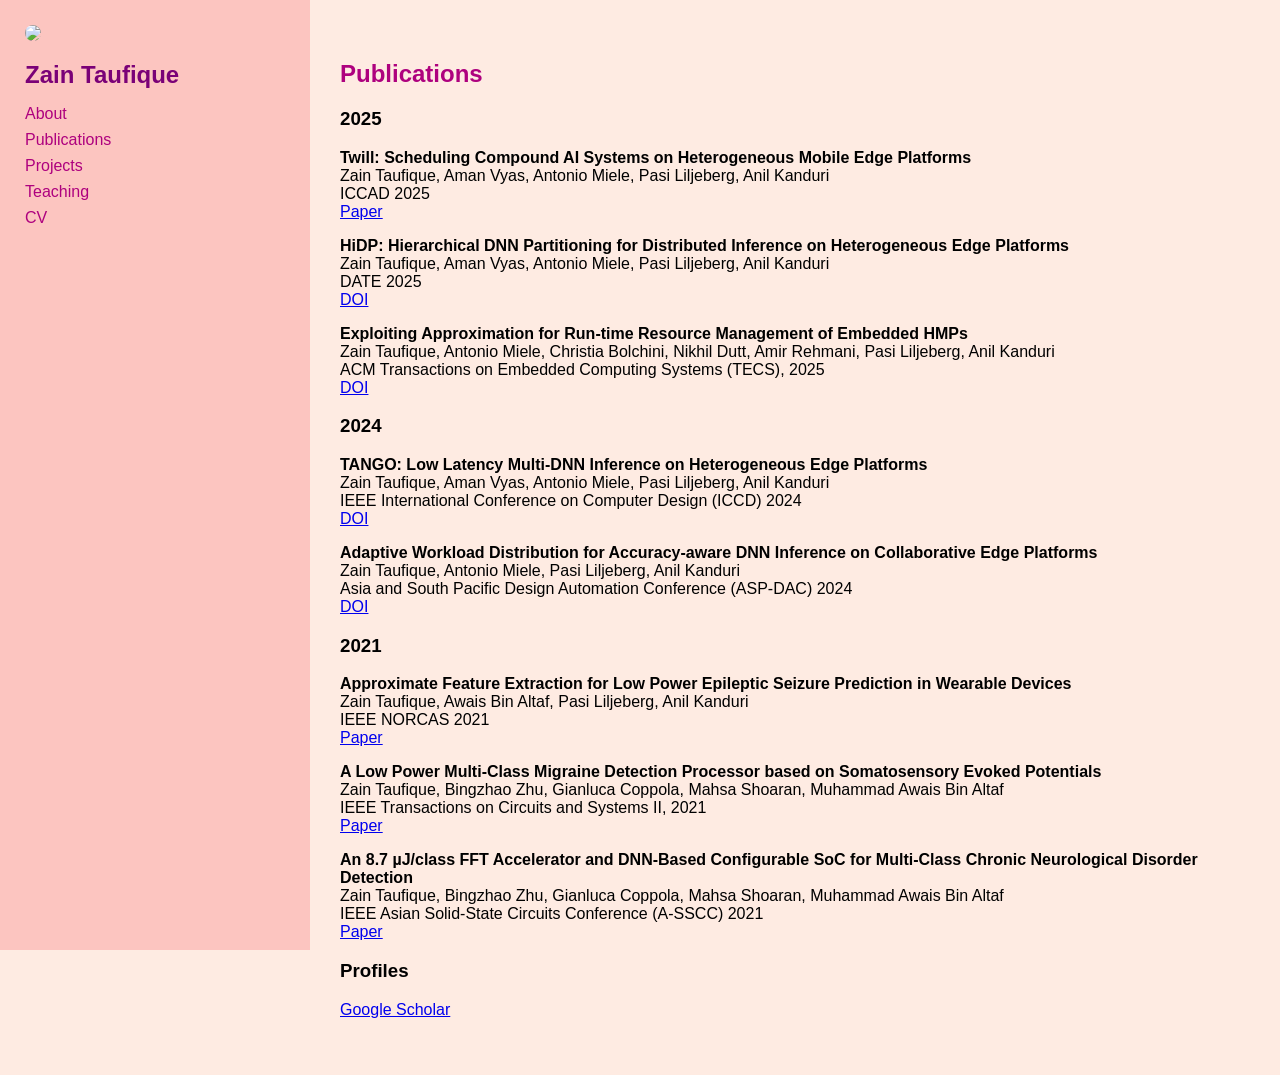
==== publications/index.html @ a0e87dc3 "Revise publication details for 2024 and 2025 Updated publication entries with new titles, authors, a" ====
<!DOCTYPE html>
<html>
<head>
<title>Publications</title>
<link rel="stylesheet" href="../assets/style.css">
</head>

<body>

<div class="sidebar">

<img src="../assets/zain.png">

<h1>Zain Taufique</h1>

<a href="/zain/">About</a>
<a href="/zain/publications">Publications</a>
<a href="/zain/projects">Projects</a>
<a href="/zain/teaching">Teaching</a>
<a href="/zain/cv">CV</a>

</div>

<div class="content">

<h2>Publications</h2>

<h3>2025</h3>

<p>
<b>Twill: Scheduling Compound AI Systems on Heterogeneous Mobile Edge Platforms</b><br>
Zain Taufique, Aman Vyas, Antonio Miele, Pasi Liljeberg, Anil Kanduri<br>
ICCAD 2025<br>
<a href="https://arxiv.org/abs/2507.00491">Paper</a>
</p>

<p>
<b>HiDP: Hierarchical DNN Partitioning for Distributed Inference on Heterogeneous Edge Platforms</b><br>
Zain Taufique, Aman Vyas, Antonio Miele, Pasi Liljeberg, Anil Kanduri<br>
DATE 2025<br>
<a href="https://doi.org/10.23919/DATE64628.2025.10992692">DOI</a>
</p>

<p>
<b>Exploiting Approximation for Run-time Resource Management of Embedded HMPs</b><br>
Zain Taufique, Antonio Miele, Christia Bolchini, Nikhil Dutt,
Amir Rehmani, Pasi Liljeberg, Anil Kanduri<br>
ACM Transactions on Embedded Computing Systems (TECS), 2025<br>
<a href="https://doi.org/10.1145/3723357">DOI</a>
</p>


<h3>2024</h3>

<p>
<b>TANGO: Low Latency Multi-DNN Inference on Heterogeneous Edge Platforms</b><br>
Zain Taufique, Aman Vyas, Antonio Miele, Pasi Liljeberg, Anil Kanduri<br>
IEEE International Conference on Computer Design (ICCD) 2024<br>
<a href="https://doi.org/10.1109/ICCD63220.2024.00053">DOI</a>
</p>

<p>
<b>Adaptive Workload Distribution for Accuracy-aware DNN Inference on Collaborative Edge Platforms</b><br>
Zain Taufique, Antonio Miele, Pasi Liljeberg, Anil Kanduri<br>
Asia and South Pacific Design Automation Conference (ASP-DAC) 2024<br>
<a href="https://doi.org/10.1109/ASP-DAC58780.2024.10473987">DOI</a>
</p>


<h3>2021</h3>

<p>
<b>Approximate Feature Extraction for Low Power Epileptic Seizure Prediction in Wearable Devices</b><br>
Zain Taufique, Awais Bin Altaf, Pasi Liljeberg, Anil Kanduri<br>
IEEE NORCAS 2021<br>
<a href="https://ieeexplore.ieee.org/document/9599870">Paper</a>
</p>

<p>
<b>A Low Power Multi-Class Migraine Detection Processor based on Somatosensory Evoked Potentials</b><br>
Zain Taufique, Bingzhao Zhu, Gianluca Coppola, Mahsa Shoaran, Muhammad Awais Bin Altaf<br>
IEEE Transactions on Circuits and Systems II, 2021<br>
<a href="https://ieeexplore.ieee.org/document/9380681">Paper</a>
</p>

<p>
<b>An 8.7 µJ/class FFT Accelerator and DNN-Based Configurable SoC for Multi-Class Chronic Neurological Disorder Detection</b><br>
Zain Taufique, Bingzhao Zhu, Gianluca Coppola, Mahsa Shoaran, Muhammad Awais Bin Altaf<br>
IEEE Asian Solid-State Circuits Conference (A-SSCC) 2021<br>
<a href="https://ieeexplore.ieee.org/document/9634763">Paper</a>
</p>


<h3>Profiles</h3>

<p>
<a href="https://scholar.google.com/citations?user=1kZRMhAAAAAJ">Google Scholar</a>
</p>

</div>

</body>
</html>
---- assets/style.css ----
body{
font-family: Arial, sans-serif;
background:#feebe2;
margin:0;
}

.sidebar{
width:260px;
background:#fcc5c0;
position:fixed;
height:100%;
padding:25px;
}

.sidebar img{
width:180px;
border-radius:10px;
}

.sidebar h1{
color:#7a0177;
font-size:24px;
}

.sidebar a{
display:block;
margin:8px 0;
color:#ae017e;
text-decoration:none;
}

.sidebar a:hover{
color:#7a0177;
}

.content{
margin-left:300px;
padding:40px;
}

h2{
color:#ae017e;
}
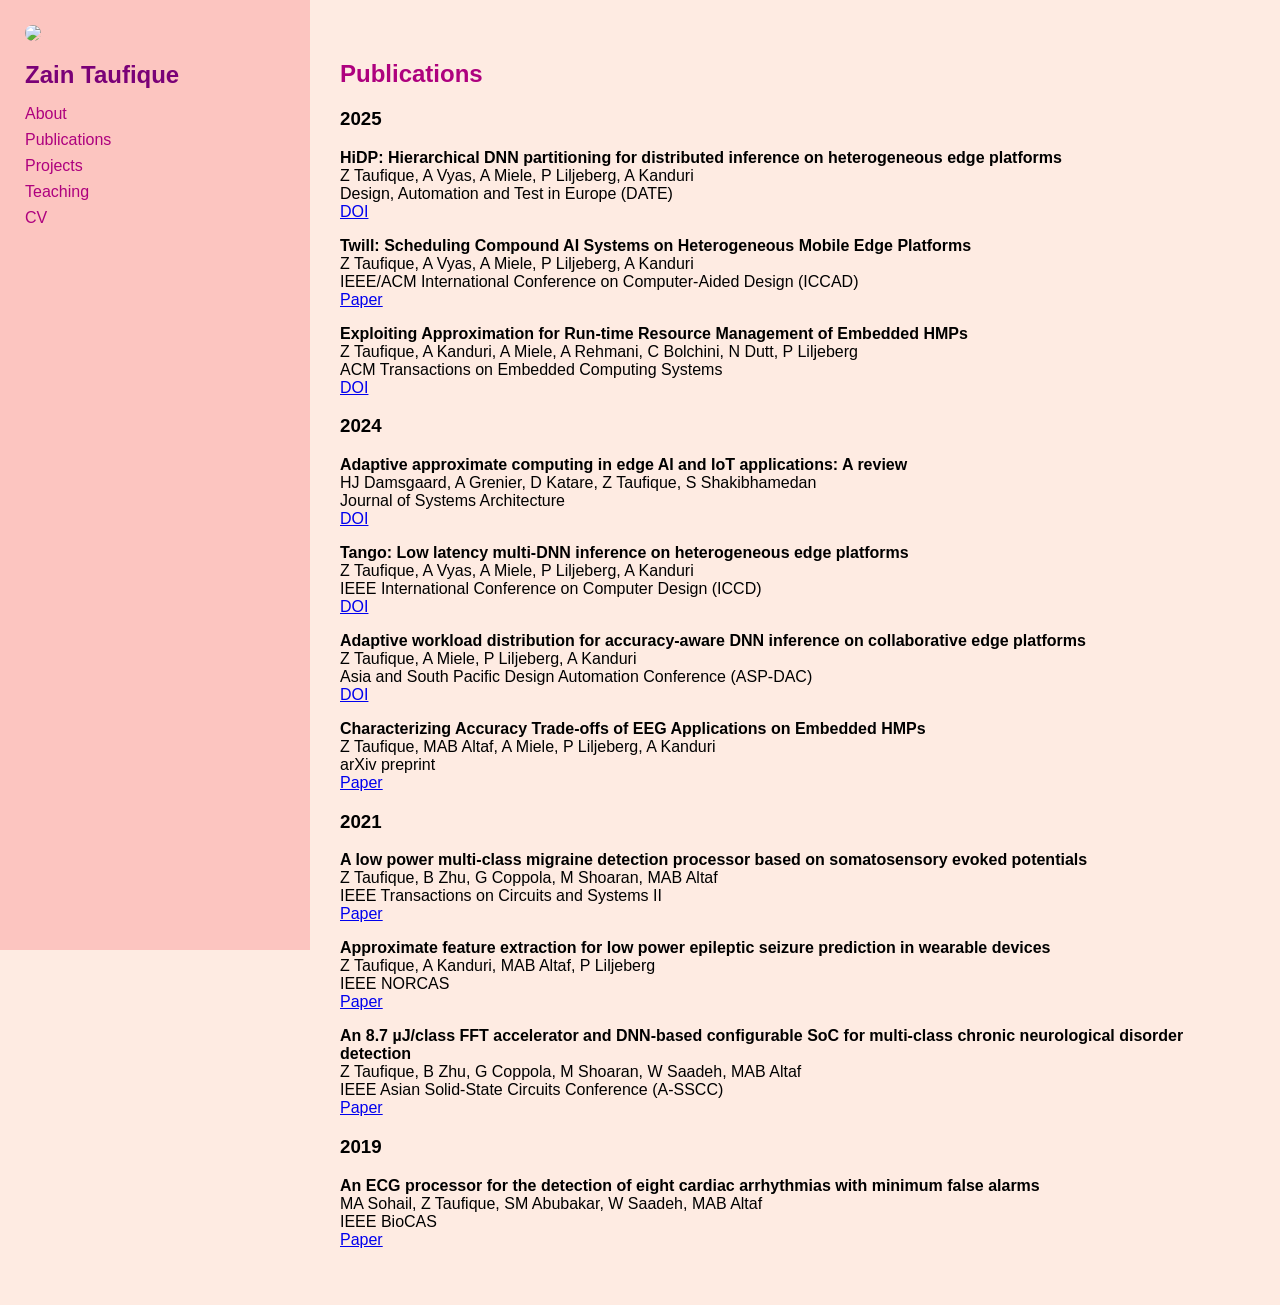
==== commit 74419b3c: "Update publications list with new entries and years" ====
--- a/publications/index.html
+++ b/publications/index.html
@@ -25,27 +25,27 @@
 
 <h2>Publications</h2>
 
+
 <h3>2025</h3>
 
 <p>
+<b>HiDP: Hierarchical DNN partitioning for distributed inference on heterogeneous edge platforms</b><br>
+Z Taufique, A Vyas, A Miele, P Liljeberg, A Kanduri<br>
+Design, Automation and Test in Europe (DATE)<br>
+<a href="https://doi.org/10.23919/DATE64628.2025.10992692">DOI</a>
+</p>
+
+<p>
 <b>Twill: Scheduling Compound AI Systems on Heterogeneous Mobile Edge Platforms</b><br>
-Zain Taufique, Aman Vyas, Antonio Miele, Pasi Liljeberg, Anil Kanduri<br>
-ICCAD 2025<br>
+Z Taufique, A Vyas, A Miele, P Liljeberg, A Kanduri<br>
+IEEE/ACM International Conference on Computer-Aided Design (ICCAD)<br>
 <a href="https://arxiv.org/abs/2507.00491">Paper</a>
 </p>
 
 <p>
-<b>HiDP: Hierarchical DNN Partitioning for Distributed Inference on Heterogeneous Edge Platforms</b><br>
-Zain Taufique, Aman Vyas, Antonio Miele, Pasi Liljeberg, Anil Kanduri<br>
-DATE 2025<br>
-<a href="https://doi.org/10.23919/DATE64628.2025.10992692">DOI</a>
-</p>
-
-<p>
 <b>Exploiting Approximation for Run-time Resource Management of Embedded HMPs</b><br>
-Zain Taufique, Antonio Miele, Christia Bolchini, Nikhil Dutt,
-Amir Rehmani, Pasi Liljeberg, Anil Kanduri<br>
-ACM Transactions on Embedded Computing Systems (TECS), 2025<br>
+Z Taufique, A Kanduri, A Miele, A Rehmani, C Bolchini, N Dutt, P Liljeberg<br>
+ACM Transactions on Embedded Computing Systems<br>
 <a href="https://doi.org/10.1145/3723357">DOI</a>
 </p>
 
@@ -53,49 +53,67 @@
 <h3>2024</h3>
 
 <p>
-<b>TANGO: Low Latency Multi-DNN Inference on Heterogeneous Edge Platforms</b><br>
-Zain Taufique, Aman Vyas, Antonio Miele, Pasi Liljeberg, Anil Kanduri<br>
-IEEE International Conference on Computer Design (ICCD) 2024<br>
+<b>Adaptive approximate computing in edge AI and IoT applications: A review</b><br>
+HJ Damsgaard, A Grenier, D Katare, Z Taufique, S Shakibhamedan<br>
+Journal of Systems Architecture<br>
+<a href="https://doi.org/10.1016/j.sysarc.2024.103114">DOI</a>
+</p>
+
+<p>
+<b>Tango: Low latency multi-DNN inference on heterogeneous edge platforms</b><br>
+Z Taufique, A Vyas, A Miele, P Liljeberg, A Kanduri<br>
+IEEE International Conference on Computer Design (ICCD)<br>
 <a href="https://doi.org/10.1109/ICCD63220.2024.00053">DOI</a>
 </p>
 
 <p>
-<b>Adaptive Workload Distribution for Accuracy-aware DNN Inference on Collaborative Edge Platforms</b><br>
-Zain Taufique, Antonio Miele, Pasi Liljeberg, Anil Kanduri<br>
-Asia and South Pacific Design Automation Conference (ASP-DAC) 2024<br>
+<b>Adaptive workload distribution for accuracy-aware DNN inference on collaborative edge platforms</b><br>
+Z Taufique, A Miele, P Liljeberg, A Kanduri<br>
+Asia and South Pacific Design Automation Conference (ASP-DAC)<br>
 <a href="https://doi.org/10.1109/ASP-DAC58780.2024.10473987">DOI</a>
+</p>
+
+<p>
+<b>Characterizing Accuracy Trade-offs of EEG Applications on Embedded HMPs</b><br>
+Z Taufique, MAB Altaf, A Miele, P Liljeberg, A Kanduri<br>
+arXiv preprint<br>
+<a href="https://arxiv.org/abs/2402.09867">Paper</a>
 </p>
 
 
 <h3>2021</h3>
 
 <p>
-<b>Approximate Feature Extraction for Low Power Epileptic Seizure Prediction in Wearable Devices</b><br>
-Zain Taufique, Awais Bin Altaf, Pasi Liljeberg, Anil Kanduri<br>
-IEEE NORCAS 2021<br>
+<b>A low power multi-class migraine detection processor based on somatosensory evoked potentials</b><br>
+Z Taufique, B Zhu, G Coppola, M Shoaran, MAB Altaf<br>
+IEEE Transactions on Circuits and Systems II<br>
+<a href="https://ieeexplore.ieee.org/document/9380681">Paper</a>
+</p>
+
+<p>
+<b>Approximate feature extraction for low power epileptic seizure prediction in wearable devices</b><br>
+Z Taufique, A Kanduri, MAB Altaf, P Liljeberg<br>
+IEEE NORCAS<br>
 <a href="https://ieeexplore.ieee.org/document/9599870">Paper</a>
 </p>
 
 <p>
-<b>A Low Power Multi-Class Migraine Detection Processor based on Somatosensory Evoked Potentials</b><br>
-Zain Taufique, Bingzhao Zhu, Gianluca Coppola, Mahsa Shoaran, Muhammad Awais Bin Altaf<br>
-IEEE Transactions on Circuits and Systems II, 2021<br>
-<a href="https://ieeexplore.ieee.org/document/9380681">Paper</a>
-</p>
-
-<p>
-<b>An 8.7 µJ/class FFT Accelerator and DNN-Based Configurable SoC for Multi-Class Chronic Neurological Disorder Detection</b><br>
-Zain Taufique, Bingzhao Zhu, Gianluca Coppola, Mahsa Shoaran, Muhammad Awais Bin Altaf<br>
-IEEE Asian Solid-State Circuits Conference (A-SSCC) 2021<br>
+<b>An 8.7 µJ/class FFT accelerator and DNN-based configurable SoC for multi-class chronic neurological disorder detection</b><br>
+Z Taufique, B Zhu, G Coppola, M Shoaran, W Saadeh, MAB Altaf<br>
+IEEE Asian Solid-State Circuits Conference (A-SSCC)<br>
 <a href="https://ieeexplore.ieee.org/document/9634763">Paper</a>
 </p>
 
 
-<h3>Profiles</h3>
+<h3>2019</h3>
 
 <p>
-<a href="https://scholar.google.com/citations?user=1kZRMhAAAAAJ">Google Scholar</a>
+<b>An ECG processor for the detection of eight cardiac arrhythmias with minimum false alarms</b><br>
+MA Sohail, Z Taufique, SM Abubakar, W Saadeh, MAB Altaf<br>
+IEEE BioCAS<br>
+<a href="https://ieeexplore.ieee.org/document/8919128">Paper</a>
 </p>
+
 
 </div>
 
